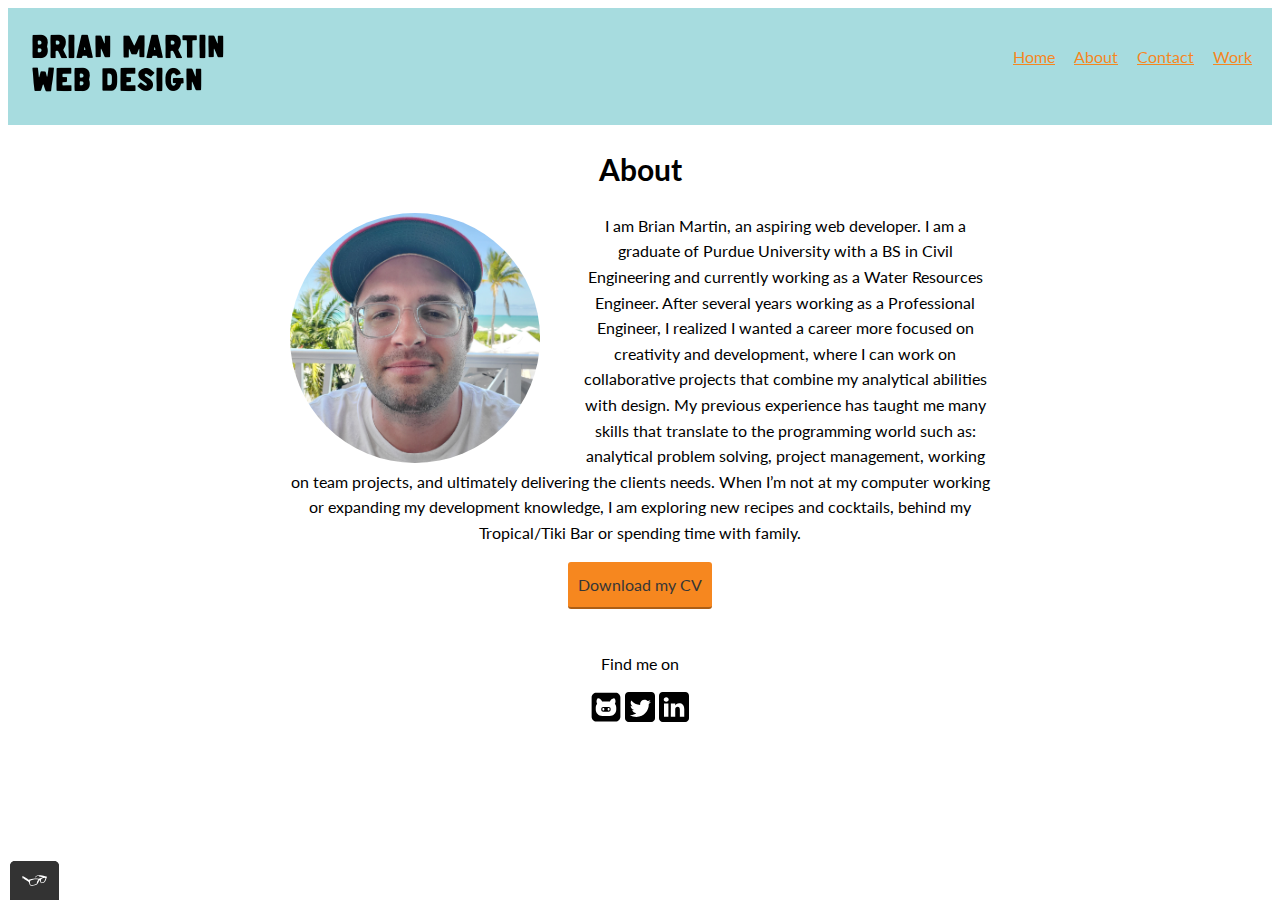
==== about.html @ cc91eec9 "update the about page with additional information about myself" ====
<!DOCTYPE html>
<html lang="en">

<head>
  <meta charset="utf-8">
  <title>about me</title>
  <meta name="description" content="Brian Martin's About page">
  <meta name="keywords" content="About Brian Martin">
  <meta name="viewport" content="width=device-width, initial-scale=1">
  <link rel="shortcut icon" type="image/x-icon" href="img/favicon.ico" />
  <link rel="stylesheet" type="text/css" href="https://necolas.github.io/normalize.css/8.0.1/normalize.css">
  <link rel="stylesheet" href="https://fonts.googleapis.com/css2?family=Lato:wght@400;700&display=swap">
  <link rel="stylesheet" type="text/css" href="css/style.production.css">
</head>

<body>
  <header class="page-header">
    <!-- Add your logo here -->
    <a href="index.html"><img src="img/BMHeader.png" alt="Brian Martin's page logo" class="page-header__item"></a>
    <nav class="main-navigation page-header__item">
      <ul role="menubar" class="navigation-list">
        <li role="presentation">
          <a href="index.html" role="menuitem" class="navigation-list__item">Home</a>
        </li>
        <li role="presentation">
          <a href="about.html" role="menuitem" class="navigation-list__itemn navigation-list__item--active">About</a>
        </li>
        <li role="presentation">
          <a href="contact.html" role="menuitem" class="navigation-list__item">Contact</a>
        </li>
        <li role="presentation">
          <a href="work.html" role="menuitem" class="navigation-list__item">Work</a>
        </li>
      </ul>
    </nav>
  </header>

  <main class="about">
    <div>
      <h1 id="about">About</h1>
      <img src="img/Portrait1.jpg" class="profile__portrait" alt="Photograph of myself">
      <p>I am Brian Martin, an aspiring web developer. I am a graduate of Purdue University with a BS in Civil Engineering and currently working as a Water Resources Engineer. After several years working as a Professional Engineer, I realized I wanted a career more focused on creativity and development, where I can work on collaborative projects that combine my analytical abilities with design. My previous experience has taught me many skills that translate to the programming world such as: analytical problem solving, project management, working on team projects, and ultimately delivering the clients needs. When I’m not at my computer working or expanding my development knowledge, I am exploring new recipes and cocktails, behind my Tropical/Tiki Bar or spending time with family.
      </p>
      <!-- old list
      <p>This is my about page and this is what I enjoy doing:</p>
      
        <ul class="about-list">
        <li class="about-list__item">Cooking, exploring new recipies and cocktails,</li>
        <li class="about-list__item">Expanding my Tropial/Tiki Bar,</li>
        <li class="about-list__item">Furthuring my development knowledge.</li>
      </ul>
      -->
    </div>

    <a href="files/cv.pdf" class="button" download>Download my CV</a><br><br>

    <!-- old list
    <div class="about-programming">
      <table>
        <thead>
          <tr>
            <th>Skills</th>
            <th>Years of Experience</th>
            <th>Level of Expertise</th>
          </tr>
        </thead>
        <tbody>
          <tr>
            <td>HTML</td>
            <td>1</td>
            <td>Beginner</td>
          </tr>
          <tr>
            <td>CSS</td>
            <td>1</td>
            <td>Beginner</td>
          </tr>
          <tr>
            <td>JavaScript</td>
            <td>1</td>
            <td>Beginner</td>
          </tr>
        </tbody>
      </table>
    </div>
  -->
  </main>
  
  <footer class="page-footer">
    <div class="social-media">
      <p>Find me on</p>
      <!-- Github logo -->
      <a href="https://github.com/martinbd1"><img src="img/github_icon2.svg" alt="github"></a>
      <!-- Twitter logo -->
      <a href="https://twitter.com"><img src="img/twitter_icon.svg" alt="twitter"></a>
      <!-- LinkedIn logo -->
      <a href="https://www.linkedin.com/in/brian-martin-074bb068/"><img src="img/linkedin_icon.svg" alt="linkedin"></a>
    </div>
  </footer>

  <script src="js/tota11y.min.js"></script>

</body>

</html>
---- css/style.production.css ----
/*
* Prefixed by https://autoprefixer.github.io
* PostCSS: v8.3.6,
* Autoprefixer: v10.3.1
* Browsers: last 4 version
*/

* {
  -webkit-box-sizing: border-box;
          box-sizing: border-box; /* to have the footer displayed at the bottom of the page without scrolling */
}

body {
  font-family: 'Lato', sans-serif;
  font-weight: 400;
  font-size: 16px;
  /* Sets the font size to 16px */
  line-height: 1.6;
  /* Sets the line-height to 1.6 */
  text-align: center;
  display: -webkit-box;
  display: -ms-flexbox;
  display: flex;
  -webkit-box-orient: vertical;
  -webkit-box-direction: normal;
      -ms-flex-direction: column;
          flex-direction: column;
  -webkit-box-align: center;
      -ms-flex-align: center;
          align-items: center;
}

.page-header {
  display: -webkit-box;
  display: -ms-flexbox;
  display: flex;
  width: 100%;
  padding: 20px;
  background-color: #a7dcdf;
}

.page-header__item {
  -webkit-box-flex: 0;
      -ms-flex: 0 1 200px;
          flex: 0 1 200px;
}

.page-header__item:last-child {
  -webkit-box-flex: 1;
      -ms-flex-positive: 1;
          flex-grow: 1;
  text-align: right;
}

.navigation-list {
  list-style-type: none;
}

.navigation-list li {
  display: inline-block;
  margin-left: 15px;
}

div {
  padding: 0px;
  /* Adds a XXpx inner spacing to all sides*/
  margin: 0px;
  /* Adds a XXpx outer spacing to all sides*/
}

.profile {
  max-width: 700px;
  margin: 0 auto;
  text-align: center;
}

.profile__portrait {
  float: left;
  width: 250px;
  margin-right: 40px;
  border-radius: 50%;
}

.nav {
  text-align: left;
}

/* ------------Contact Form------------ */
.contact-main {
  max-width: 700px;
  margin: auto;
  text-align: center;
}

.contact-form {
  text-align: center;
  position: relative;
}

/* ------------About------------ */
.about {
  max-width: 700px;
  margin: auto;
  text-align: center;
}

.about-list {
  list-style-type: none;
}

.about-list li {
  margin-left: -30px;
  text-align: center;
}

.about-programming {
  display: -ms-grid;
  display: grid;
  -ms-grid-columns: 1fr;
  grid-template-columns: 1fr;
  text-align: center;
}

h1 {
  font-size: 30px;
  font-weight: 700;
}

h2 {
  font-size: 24px;
  font-weight: 700;
}

h3 {
  font-size: 18px;
  font-weight: 700;
}

a {
  color: #f6871f;
}

/* ------------Button and link colors---------- */
a:hover {
  /* No underlining when hovering over a link */
  text-decoration: none;
}

a:visited {
  /* visited link */
  color: #f27581;
}

a:active {
  /* selected link */
  color: darkred;
}

a:hover,
a:focus {
  /* No underlining when hovering over a link */
  text-decoration: none;
}

.button {
  /* overwrites browser defaults and resets the border */
  border: none;
  display: inline-block;
  /* takes the font from the outer container */
  font-family: inherit;
  /* styles the button */
  background-color: #f6871f;
  color: #363636;
  text-decoration: none;
  padding: 10px;
  border-radius: 3px;
  /* width of the border, type, color */
  border-bottom: 2px solid #0000004d;
  -webkit-transition: 0.5s opacity;
  -o-transition: 0.5s opacity;
  transition: 0.5s opacity;
}

button {
  /* overwrites browser defaults and resets the border */
  border: none;
  display: inline-block;
  /* takes the font from the outer container */
  font-family: inherit;
  /* styles the button */
  background-color: #f6871f;
  color: #363636;
  text-decoration: none;
  padding: 10px;
  border-radius: 3px;
  /* width of the border, type, color */
  border-bottom: 2px solid #0000004d;
  -webkit-transition: 0.5s opacity;
  -o-transition: 0.5s opacity;
  transition: 0.5s opacity;
}

button:hover,
button:focus,
.button:hover,
.button:focus {
  /* lets the mouse appear as a hand when hovering over the button */
  cursor: pointer;
  /* reduces the opacity of the button to 80% */
  opacity: 0.8;
}

/* ----------GRID---------- */
.grid {
  display: -ms-grid;
  display: grid;
}

.grid__item {
  background-color: #009D70;
}

.grid {
  display: -ms-grid;
  display: grid;
  -ms-grid-columns: 1fr 20px 1fr 20px 1fr;
  grid-template-columns: 1fr 1fr 1fr;
  grid-gap: 20px;
  padding: 20px;
}

/* ----------Footer---------- */
.page-footer {
 clear: both;
 display: -webkit-box;
 display: -ms-flexbox;
 display: flex;
 -webkit-box-orient: vertical;
 -webkit-box-direction: normal;
     -ms-flex-direction: column;
         flex-direction: column;
 text-align: center;
}


@media all and (max-width: 500px) {
  .grid {
    -ms-grid-columns: 1fr;
    grid-template-columns: 1fr;
  }
}

@media all and (min-width: 500px) and (max-width: 750px) {
  .grid {
    -ms-grid-columns: 1fr 20px 1fr;
    grid-template-columns: 1fr 1fr;
  }
}

@media all and (max-width: 750px) {
  .grid {
    grid-gap: 10px;
  }

  .grid__item:last-child {
    grid-column: auto / auto;
    grid-row: auto / auto;
  }

  h1 {
    font-size: 22px;
  }
}
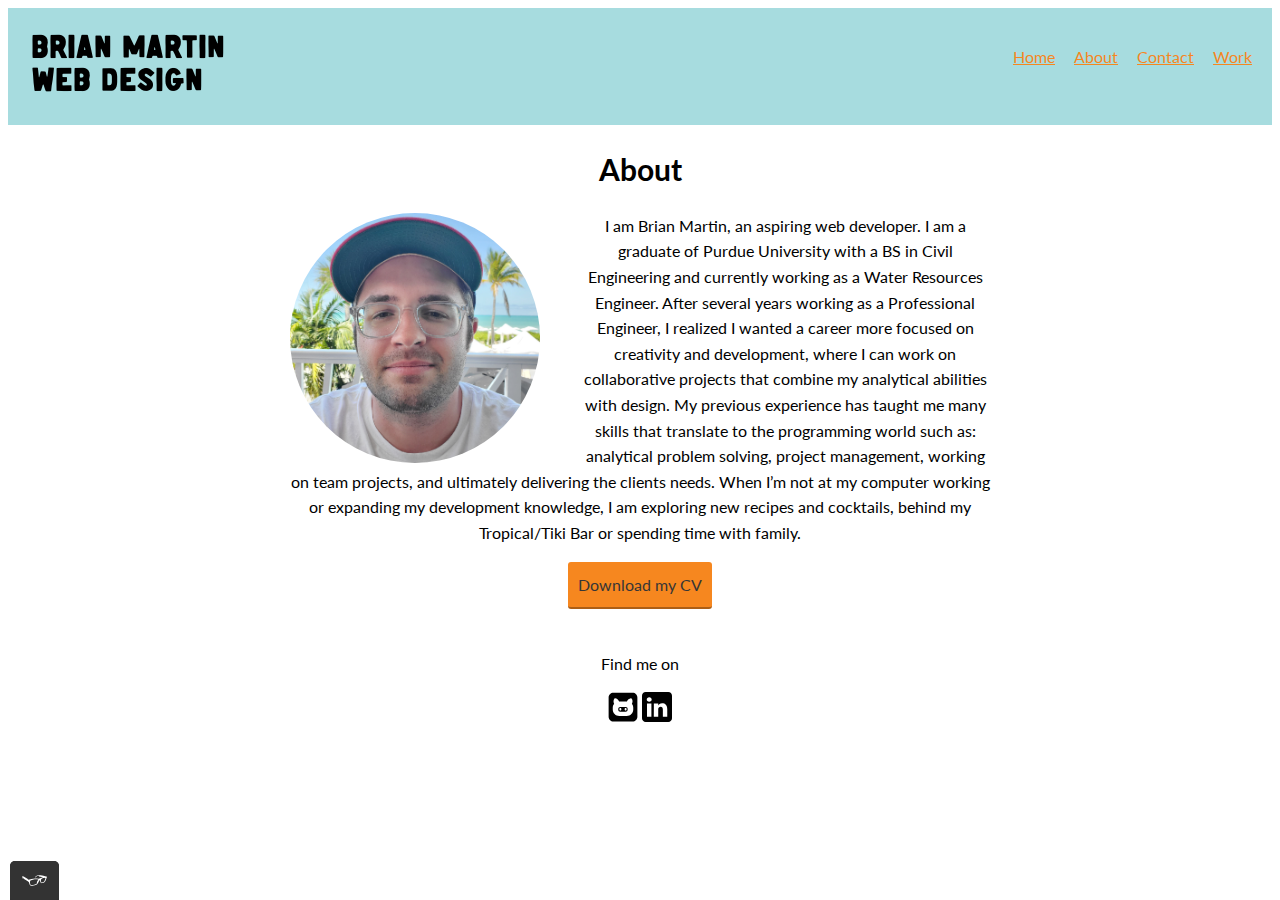
==== commit 08afaf14: "remove the Twitter logo from my About page" ====
--- a/about.html
+++ b/about.html
@@ -91,8 +91,8 @@
       <p>Find me on</p>
       <!-- Github logo -->
       <a href="https://github.com/martinbd1"><img src="img/github_icon2.svg" alt="github"></a>
-      <!-- Twitter logo -->
-      <a href="https://twitter.com"><img src="img/twitter_icon.svg" alt="twitter"></a>
+      <!-- Twitter logo 
+      <a href="https://twitter.com"><img src="img/twitter_icon.svg" alt="twitter"></a>-->
       <!-- LinkedIn logo -->
       <a href="https://www.linkedin.com/in/brian-martin-074bb068/"><img src="img/linkedin_icon.svg" alt="linkedin"></a>
     </div>
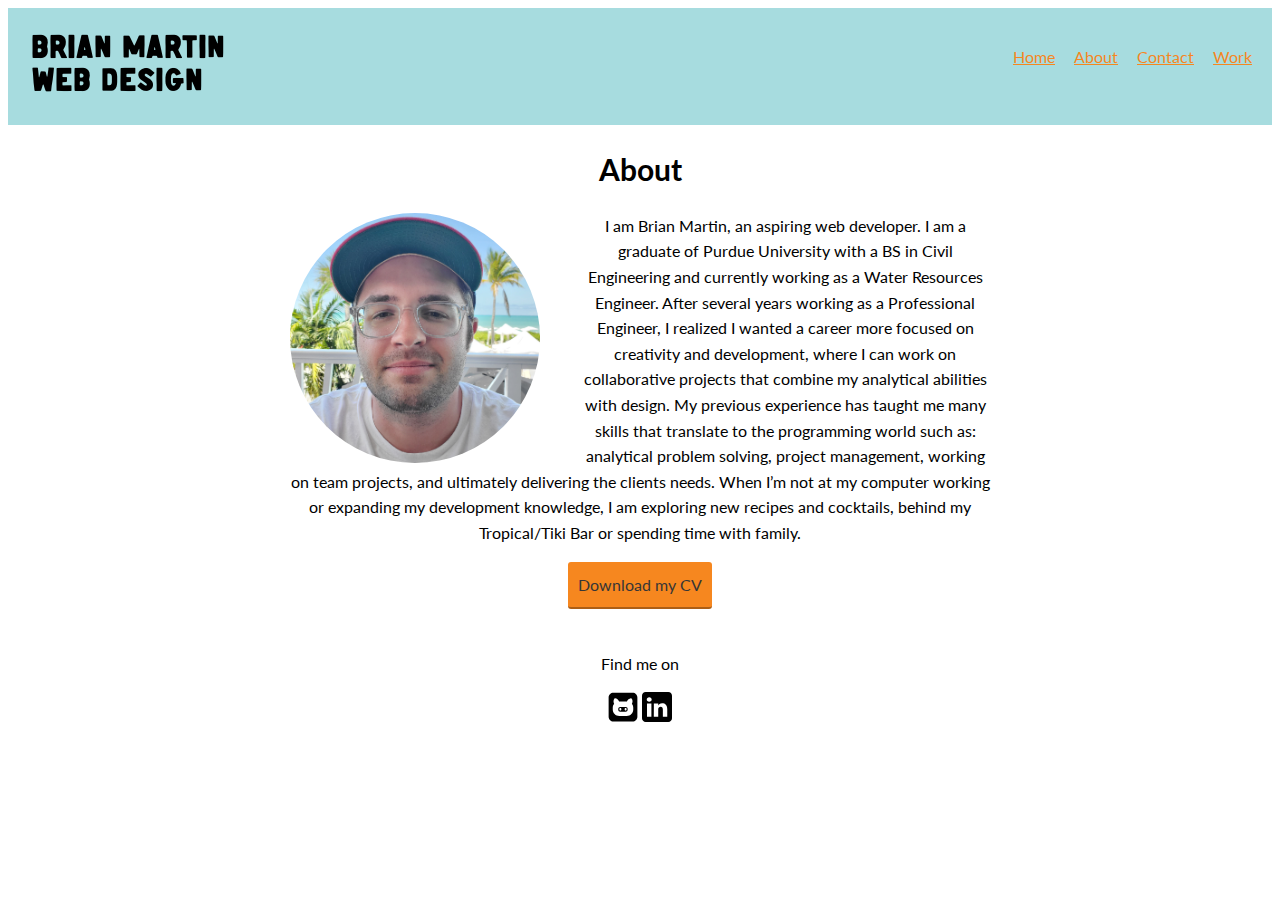
==== commit 6b65686d: "comment out the tota11y script" ====
--- a/about.html
+++ b/about.html
@@ -98,7 +98,7 @@
     </div>
   </footer>
 
-  <script src="js/tota11y.min.js"></script>
+  <!-- <script src="js/tota11y.min.js"></script> -->
 
 </body>
 
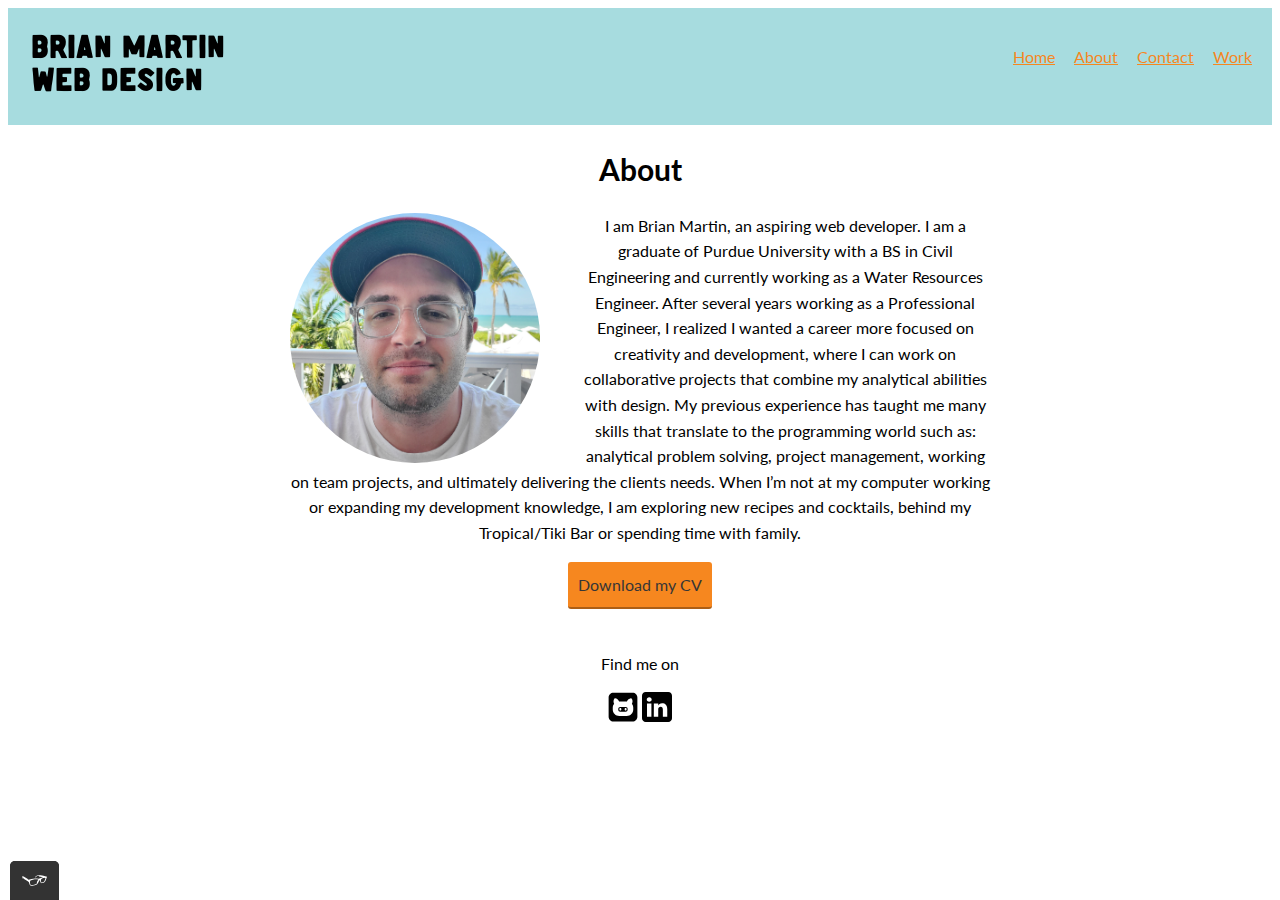
==== commit d0481c04: "Revert "comment out the tota11y script"" ====
--- a/about.html
+++ b/about.html
@@ -98,7 +98,7 @@
     </div>
   </footer>
 
-  <!-- <script src="js/tota11y.min.js"></script> -->
+  <script src="js/tota11y.min.js"></script>
 
 </body>
 
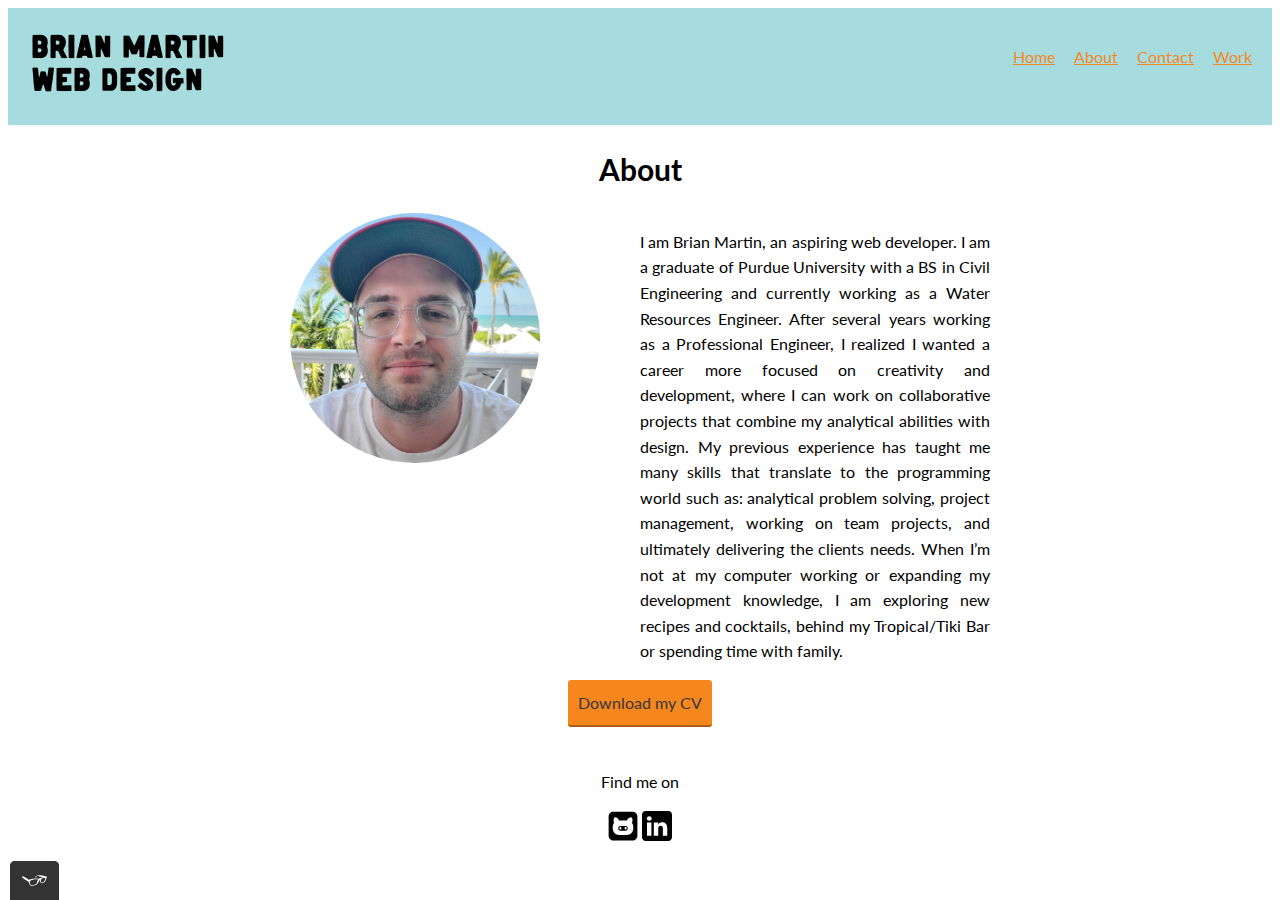
==== commit 3f9f4d11: "revised to style.production on About page" ====
--- a/about.html
+++ b/about.html
@@ -14,9 +14,11 @@
 </head>
 
 <body>
+
   <header class="page-header">
     <!-- Add your logo here -->
     <a href="index.html"><img src="img/BMHeader.png" alt="Brian Martin's page logo" class="page-header__item"></a>
+
     <nav class="main-navigation page-header__item">
       <ul role="menubar" class="navigation-list">
         <li role="presentation">
@@ -36,56 +38,29 @@
   </header>
 
   <main class="about">
-    <div>
-      <h1 id="about">About</h1>
+    <h1 id="about">About</h1>
+    
+    <div class="about-grid">
+      
       <img src="img/Portrait1.jpg" class="profile__portrait" alt="Photograph of myself">
-      <p>I am Brian Martin, an aspiring web developer. I am a graduate of Purdue University with a BS in Civil Engineering and currently working as a Water Resources Engineer. After several years working as a Professional Engineer, I realized I wanted a career more focused on creativity and development, where I can work on collaborative projects that combine my analytical abilities with design. My previous experience has taught me many skills that translate to the programming world such as: analytical problem solving, project management, working on team projects, and ultimately delivering the clients needs. When I’m not at my computer working or expanding my development knowledge, I am exploring new recipes and cocktails, behind my Tropical/Tiki Bar or spending time with family.
+
+      <p>I am Brian Martin, an aspiring web developer. I am a graduate of Purdue University with a BS in Civil
+        Engineering and currently working as a Water Resources Engineer. After several years working as a Professional
+        Engineer, I realized I wanted a career more focused on creativity and development, where I can work on
+        collaborative projects that combine my analytical abilities with design. My previous experience has taught me
+        many skills that translate to the programming world such as: analytical problem solving, project management,
+        working on team projects, and ultimately delivering the clients needs. When I’m not at my computer working or
+        expanding my development knowledge, I am exploring new recipes and cocktails, behind my Tropical/Tiki Bar or
+        spending time with family.
       </p>
-      <!-- old list
-      <p>This is my about page and this is what I enjoy doing:</p>
-      
-        <ul class="about-list">
-        <li class="about-list__item">Cooking, exploring new recipies and cocktails,</li>
-        <li class="about-list__item">Expanding my Tropial/Tiki Bar,</li>
-        <li class="about-list__item">Furthuring my development knowledge.</li>
-      </ul>
-      -->
+
     </div>
 
     <a href="files/cv.pdf" class="button" download>Download my CV</a><br><br>
 
-    <!-- old list
-    <div class="about-programming">
-      <table>
-        <thead>
-          <tr>
-            <th>Skills</th>
-            <th>Years of Experience</th>
-            <th>Level of Expertise</th>
-          </tr>
-        </thead>
-        <tbody>
-          <tr>
-            <td>HTML</td>
-            <td>1</td>
-            <td>Beginner</td>
-          </tr>
-          <tr>
-            <td>CSS</td>
-            <td>1</td>
-            <td>Beginner</td>
-          </tr>
-          <tr>
-            <td>JavaScript</td>
-            <td>1</td>
-            <td>Beginner</td>
-          </tr>
-        </tbody>
-      </table>
-    </div>
-  -->
+
   </main>
-  
+
   <footer class="page-footer">
     <div class="social-media">
       <p>Find me on</p>
--- a/css/style.production.css
+++ b/css/style.production.css
@@ -7,7 +7,8 @@
 
 * {
   -webkit-box-sizing: border-box;
-          box-sizing: border-box; /* to have the footer displayed at the bottom of the page without scrolling */
+          box-sizing: border-box;
+  /* to have the footer displayed at the bottom of the page without scrolling */
 }
 
 body {
@@ -104,21 +105,12 @@
   text-align: center;
 }
 
-.about-list {
-  list-style-type: none;
-}
-
-.about-list li {
-  margin-left: -30px;
-  text-align: center;
-}
-
-.about-programming {
+.about-grid {
   display: -ms-grid;
   display: grid;
-  -ms-grid-columns: 1fr;
-  grid-template-columns: 1fr;
-  text-align: center;
+  -ms-grid-columns: 1fr 1fr;
+  grid-template-columns: 1fr 1fr;
+  text-align: justify;
 }
 
 h1 {
@@ -148,12 +140,12 @@
 
 a:visited {
   /* visited link */
-  color: #f27581;
+  color: #363636;
 }
 
 a:active {
   /* selected link */
-  color: darkred;
+  color: #f27581;
 }
 
 a:hover,
@@ -231,15 +223,15 @@
 
 /* ----------Footer---------- */
 .page-footer {
- clear: both;
- display: -webkit-box;
- display: -ms-flexbox;
- display: flex;
- -webkit-box-orient: vertical;
- -webkit-box-direction: normal;
-     -ms-flex-direction: column;
-         flex-direction: column;
- text-align: center;
+  clear: both;
+  display: -webkit-box;
+  display: -ms-flexbox;
+  display: flex;
+  -webkit-box-orient: vertical;
+  -webkit-box-direction: normal;
+      -ms-flex-direction: column;
+          flex-direction: column;
+  text-align: center;
 }
 
 
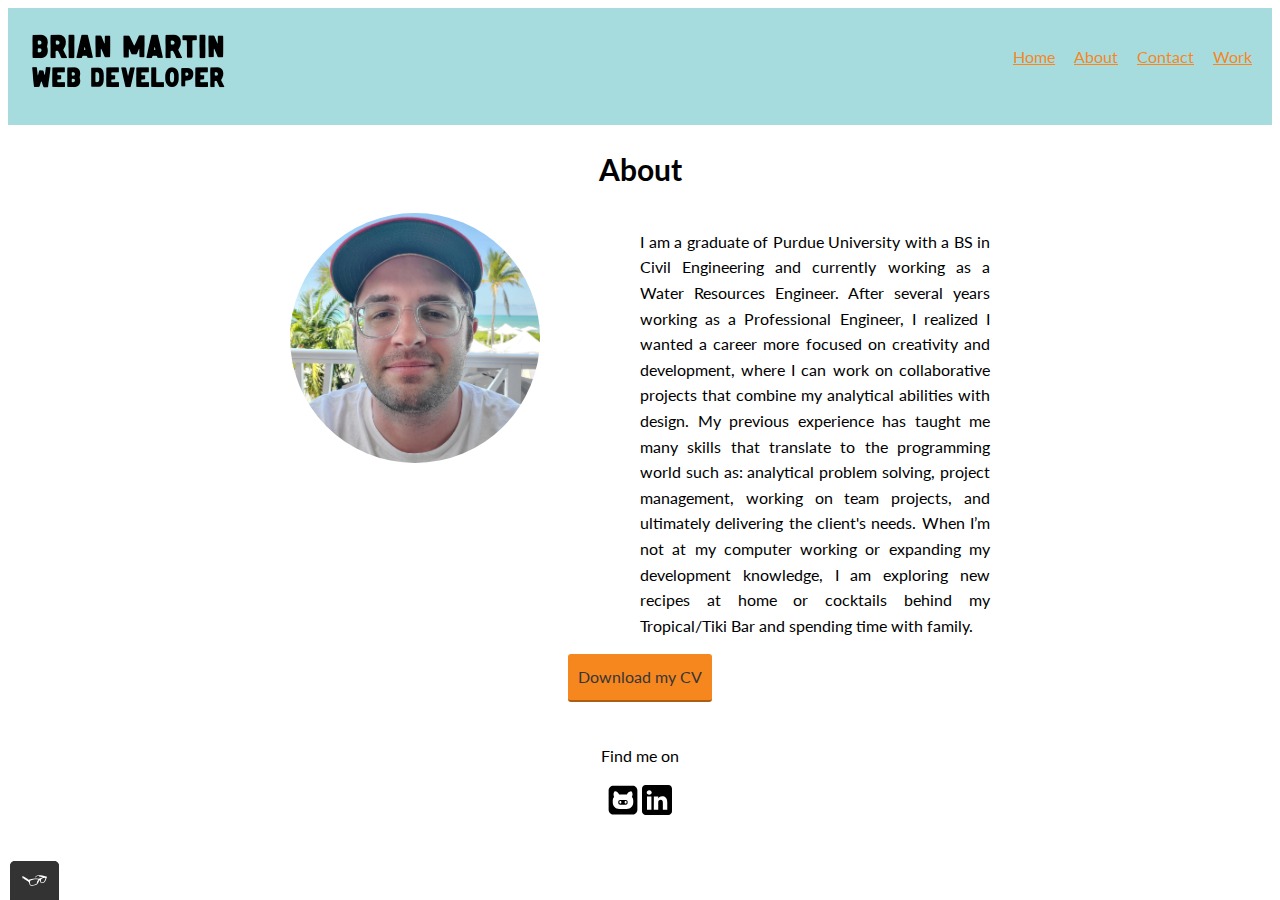
==== commit f7bb9f75: "update about me text" ====
--- a/about.html
+++ b/about.html
@@ -39,19 +39,18 @@
 
   <main class="about">
     <h1 id="about">About</h1>
-    
+
     <div class="about-grid">
-      
+
       <img src="img/Portrait1.jpg" class="profile__portrait" alt="Photograph of myself">
 
-      <p>I am Brian Martin, an aspiring web developer. I am a graduate of Purdue University with a BS in Civil
-        Engineering and currently working as a Water Resources Engineer. After several years working as a Professional
-        Engineer, I realized I wanted a career more focused on creativity and development, where I can work on
-        collaborative projects that combine my analytical abilities with design. My previous experience has taught me
-        many skills that translate to the programming world such as: analytical problem solving, project management,
-        working on team projects, and ultimately delivering the clients needs. When I’m not at my computer working or
-        expanding my development knowledge, I am exploring new recipes and cocktails, behind my Tropical/Tiki Bar or
-        spending time with family.
+      <p>I am a graduate of Purdue University with a BS in Civil Engineering and currently working as a Water Resources
+        Engineer. After several years working as a Professional Engineer, I realized I wanted a career more focused on
+        creativity and development, where I can work on collaborative projects that combine my analytical abilities with
+        design. My previous experience has taught me many skills that translate to the programming world such as:
+        analytical problem solving, project management, working on team projects, and ultimately delivering the client's
+        needs. When I’m not at my computer working or expanding my development knowledge, I am exploring new recipes at
+        home or cocktails behind my Tropical/Tiki Bar and spending time with family.
       </p>
 
     </div>
--- a/css/style.production.css
+++ b/css/style.production.css
@@ -90,12 +90,24 @@
 .contact-main {
   max-width: 700px;
   margin: auto;
-  text-align: center;
+}
+
+.contact-grid {
+  display: -ms-grid;
+  display: grid;
+  -ms-grid-columns: 1fr 1fr;
+  grid-template-columns: 1fr 1fr;
+  text-align: left;
+}
+
+.contact-info {
+  text-align: center;
+  padding: 10px;
 }
 
 .contact-form {
-  text-align: center;
-  position: relative;
+  text-align: left;
+  padding: 10px;
 }
 
 /* ------------About------------ */
@@ -113,6 +125,7 @@
   text-align: justify;
 }
 
+/* ----------Headings---------- */
 h1 {
   font-size: 30px;
   font-weight: 700;
@@ -234,7 +247,7 @@
   text-align: center;
 }
 
-
+/* ----------Media/Screen Conditions--------- */
 @media all and (max-width: 500px) {
   .grid {
     -ms-grid-columns: 1fr;
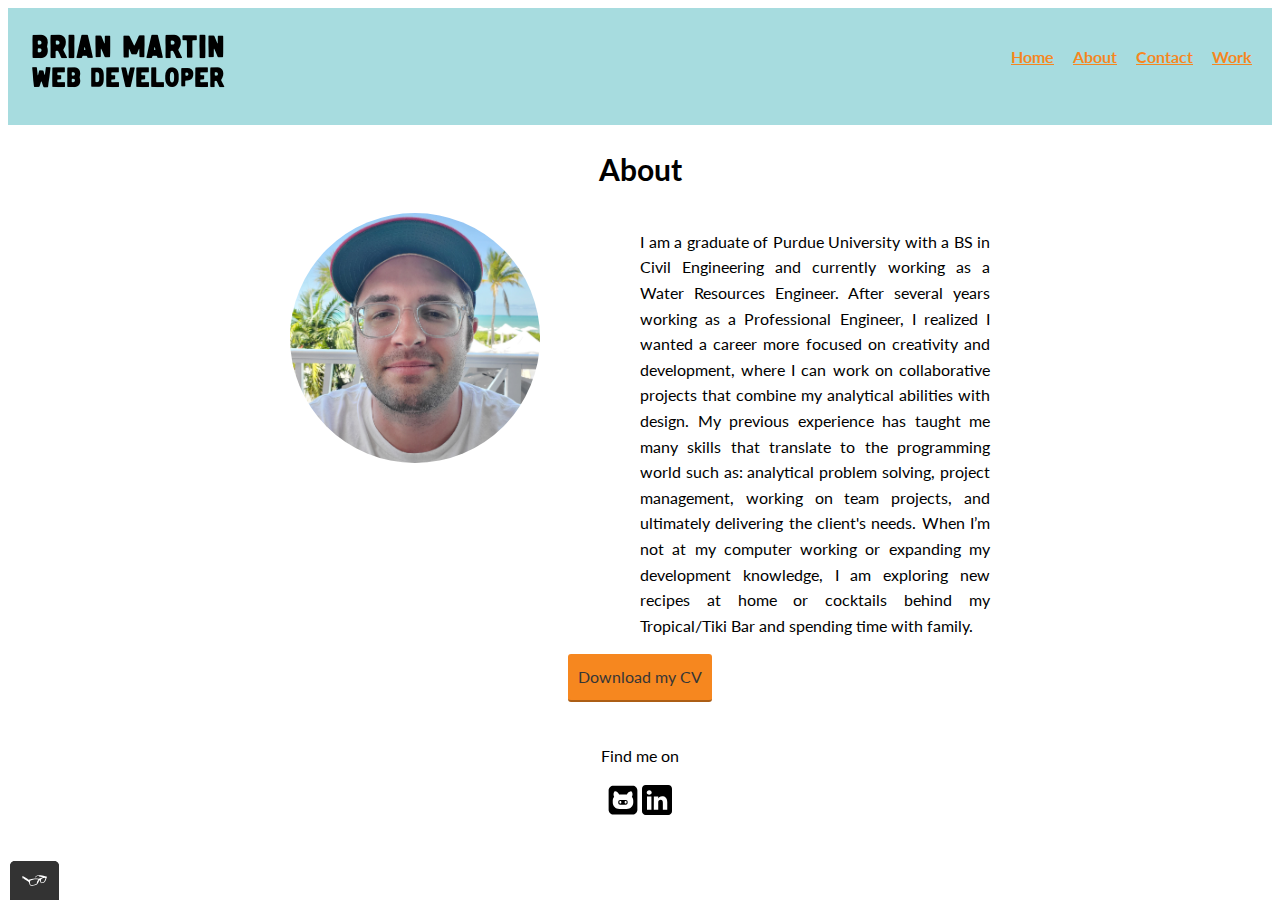
==== commit d196b7a7: "update code to new cv" ====
--- a/about.html
+++ b/about.html
@@ -55,7 +55,7 @@
 
     </div>
 
-    <a href="files/cv.pdf" class="button" download>Download my CV</a><br><br>
+    <a href="files/BrianMartinCV.pdf" class="button" download>Download my CV</a><br><br>
 
 
   </main>
--- a/css/style.production.css
+++ b/css/style.production.css
@@ -38,6 +38,7 @@
   width: 100%;
   padding: 20px;
   background-color: #a7dcdf;
+  font-weight: 700;
 }
 
 .page-header__item {
